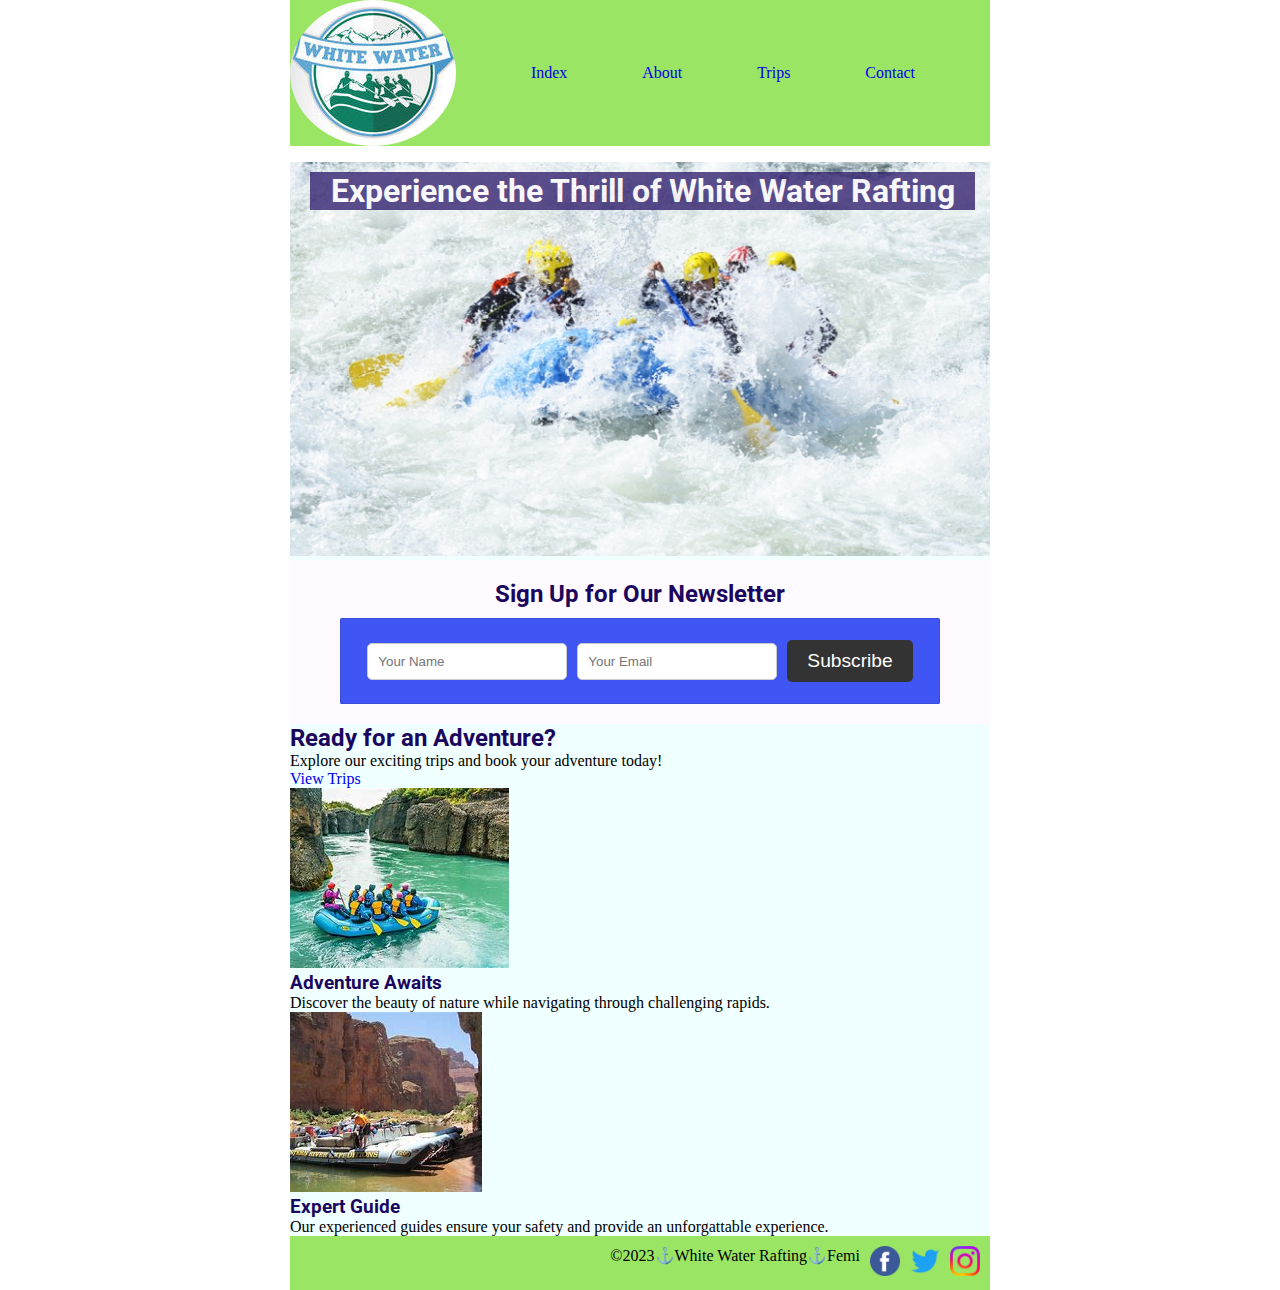
==== wwr/index.html @ ae91f204 "new" ====
<!DOCTYPE html>
<html lang="en">
<head>
    <meta charset="UTF-8">
    <meta name="viewport" content="width=device-width, initial-scale=1.0">
    <meta name="description" content="Femi Akorede WDD130 About Us Page">
    <meta name="author" content="Femi Akorede">
    <title>Whiite Water Rafting Adventures</title>
    <link rel="stylesheet" href="styles/rafting.css">
</head>
<body>
    <header class="header">
        <img src="images/logo.jpg" alt="Rafting site logo">
        <nav>
            <a href="index.html">Index</a>
            <a href="about.html">About</a>
            <a href="trips.html">Trips</a>
            <a href="contact.html">Contact</a>
        </nav>
    </header>
    <main>
       <section class="hero">
            <img src="images/friendly.jpg" alt="Rafting Adventure">
            <h1>Experience the Thrill of White Water Rafting</h1>
       </section>

       <section class="newsletter">
            <h2>Sign Up for Our Newsletter</h2>
            <form>
                <input type="text" placeholder="Your Name">
                <input type="text" placeholder="Your Email">
                <button type="submit">Subscribe</button> 
            </form>
       </section>

       <section class="call-to-action">
            <h2>Ready for an Adventure?</h2>
            <p>Explore our exciting trips and book your adventure today!</p>
            <a href="trips.html">View Trips</a>
       </section>

       <section class="grid-layout">
            <div class="grid-items">
                <img src="images/rating_experience1.jpeg" alt="Rafting Experience 1">
                <h3>Adventure Awaits</h3>
                <p>Discover the beauty of nature while navigating through challenging rapids.</p>
            </div>
            <div class="grid-items">
                <img src="images/rafting_experience2.jpeg" alt="Rafting Experience 2">
                <h3>Expert Guide</h3>
                <p>Our experienced guides ensure your safety and provide an unforgattable experience.</p>
            </div>
       </section>
    </main>

    <footer class="footer">
        <div class="social-icons">
        <p>©2023⚓White Water Rafting⚓Femi</p>
        <nav class="sociallinks">
            <a href="https://facebook.com">
                <img src="images/facebook.webp" alt="Facebook"> 
            </a>
            <a href="https://twitter.com">
                <img src="images/twitter.webp" alt="Twitter">
            </a>
            <a href="https://instagram.com">
                <img src="images/instagram.webp" alt="Instagram">
            </a>
        </nav>
        </div>
    </footer>  
</body>
</html>
---- wwr/styles/rafting.css ----
@import url("https://fonts.googleapis.com/css2?family=Mooli&family=Roboto:wght@300&display=swap");



:root {
    --primary-color: #1B065E;
    --secondary-color: #9BE564;
    --text-color: ;

    --heading-font: 'Roboto';
    --paragragh-font: 'Mooli' ;
}

* {
    margin: 0;
    padding: 0;
    box-sizing: border-box;
}

header, main, footer {
    max-width: 700px;
    margin: 0 auto;
}

h1 {
    font-family: var(--heading-font);
    color: #fffaff;
    text-align: center;
    background-color: var(--primary-color);
    opacity: .7;
}

h2, h3 {
    font-family: var(--heading-font);
    color: var(--primary-color);
    
}



.hero {
    position: relative;
    margin-top: 1rem;
}

.hero img {
    width: 100%;
    height: 100%;
    object-fit: cover;
}

.hero article {
    position: absolute;
    bottom: 10px;
    left: 5px;
    margin: 10px;
    border: 1px;
    padding: 10px;
    background-color: var(--secondary-color);
    opacity: .7;
   
}

.hero h1 {
    position: absolute;
    top: 10px;
    left: 20px;
}

.hero article img {
    width: 150px;
    height: auto;
    float: right;
    
}

a {
    text-decoration: none;
}

.header {
    display: grid;
    grid-template-columns: auto 1fr;
    align-items: center;
}

.header img{
    border-radius: 50%;
    
}
nav {
    display: flex;
    flex-direction: row;
    justify-content: space-evenly;
}

header, img, nav {
    background-color: #9BE564;
}

.a{
    text-align: center;
}

.adventures {
    display: flex;
    justify-content: space-around;
    padding: 10px;
    
}
.hero article{
    top:30%;
    height:36%;
}

.hero h1{
    text-align: center;
    width: 95%;
    
}

.adventure {
    text-align: center;
}

.adventure img {
    width: 150%;
    height: auto;
    max-width: 600px;
}

figcaption {
    margin-top: 10px;
}

.footer {
    background-color: #9BE564;
    padding: 10px;
}

.social-icons {
    display: flex;
    justify-content: flex-end;
}

.social-icons img {
    width: 30px;
    margin-left: 10px;
}

address {
    font-family: var(--paragragh-font);
    font-size: 1.rem;
    padding: 10px;
}

form {
    width: 600px;
    margin: 0 auto;
    padding: 1rem;
    border: 1px solid rgba(0, 0, 0, 0.1);
    border-radius: 0.1rem;
    background-color: #4056F4;
    display: grid;
}

legend {
    padding: 0.5rem;
    color: navy;
    font-size: 1.3rem;
}

.employee-profiles {
    display: flex;
    justify-content: space-around;
    align-items: center;
    margin: 20px 0;
}

.employee-profiles img {
    width: 200px;
    height: 200px;
    border-radius: 50%;
    box-shadow: 0 0 10px rgba(0, 0, 0, 0.1);
}

.employee-profiles p {
    margin-top: 10px;
    font-weight: bold;
    text-align: center;
}

legend {
    color: black;
}

fieldset {
    display: grid;
    grid-gap: .5rem;
    margin: 1rem;
    border: 1px solid rgba(0, 0, 0, 0);
    padding: 1rem;
}


.column1 {
    grid-template-columns: 3fr 1fr;
    margin: 0.5rem 0;
}

label {
    text-align: right;
    
}

button {
    margin: 1rem;
    background-color: var(--primary-color);
    color: #C2F970;
    border: none;
    border-radius: .5rem;
    padding: .75rem;
    font-size: 1.2rem;
}

button:hover {
    background-color: darkgreen;
}

main {
    background-color: azure;
}

.cta-section {
    padding: 20px;
}

.trip-image img {
    width: 600px;
    height: 300px;
}

.trip-info {
    padding: 10px;
}

table {
    width: 100%;
    border-collapse: collapse;
    margin-bottom: 20px;
}

th {
    background-color:#4056F4;
    padding: 12px;
    text-align: left;
    border-bottom: 2px solid #ccc;
}


td {
    padding: 10px;
    text-align: left;
    border-bottom: 1px solid #ccc;
}

.newsletter {
    background-color: #fffaff;
    padding: 20px;
    text-align: center;
}

.newsletter h2 {
    margin-bottom: 10px;
}

.newsletter form {
    display: flex;
    justify-content: center;
    align-items: center;
}

.newsletter input[type="text"] {
    padding: 10px;
    margin: 5px;
    width: 200px;
    border: 1px solid #ccc;
    border-radius: 5px;
}

.newsletter button {
    padding: 10px 20px;
    margin: 5px;
    background-color: #333;
    color: #fff;
    border: none;
    border-radius: 5px;
    cursor: pointer;
}

.newsletter button:hover {
    background-color: #555;
}
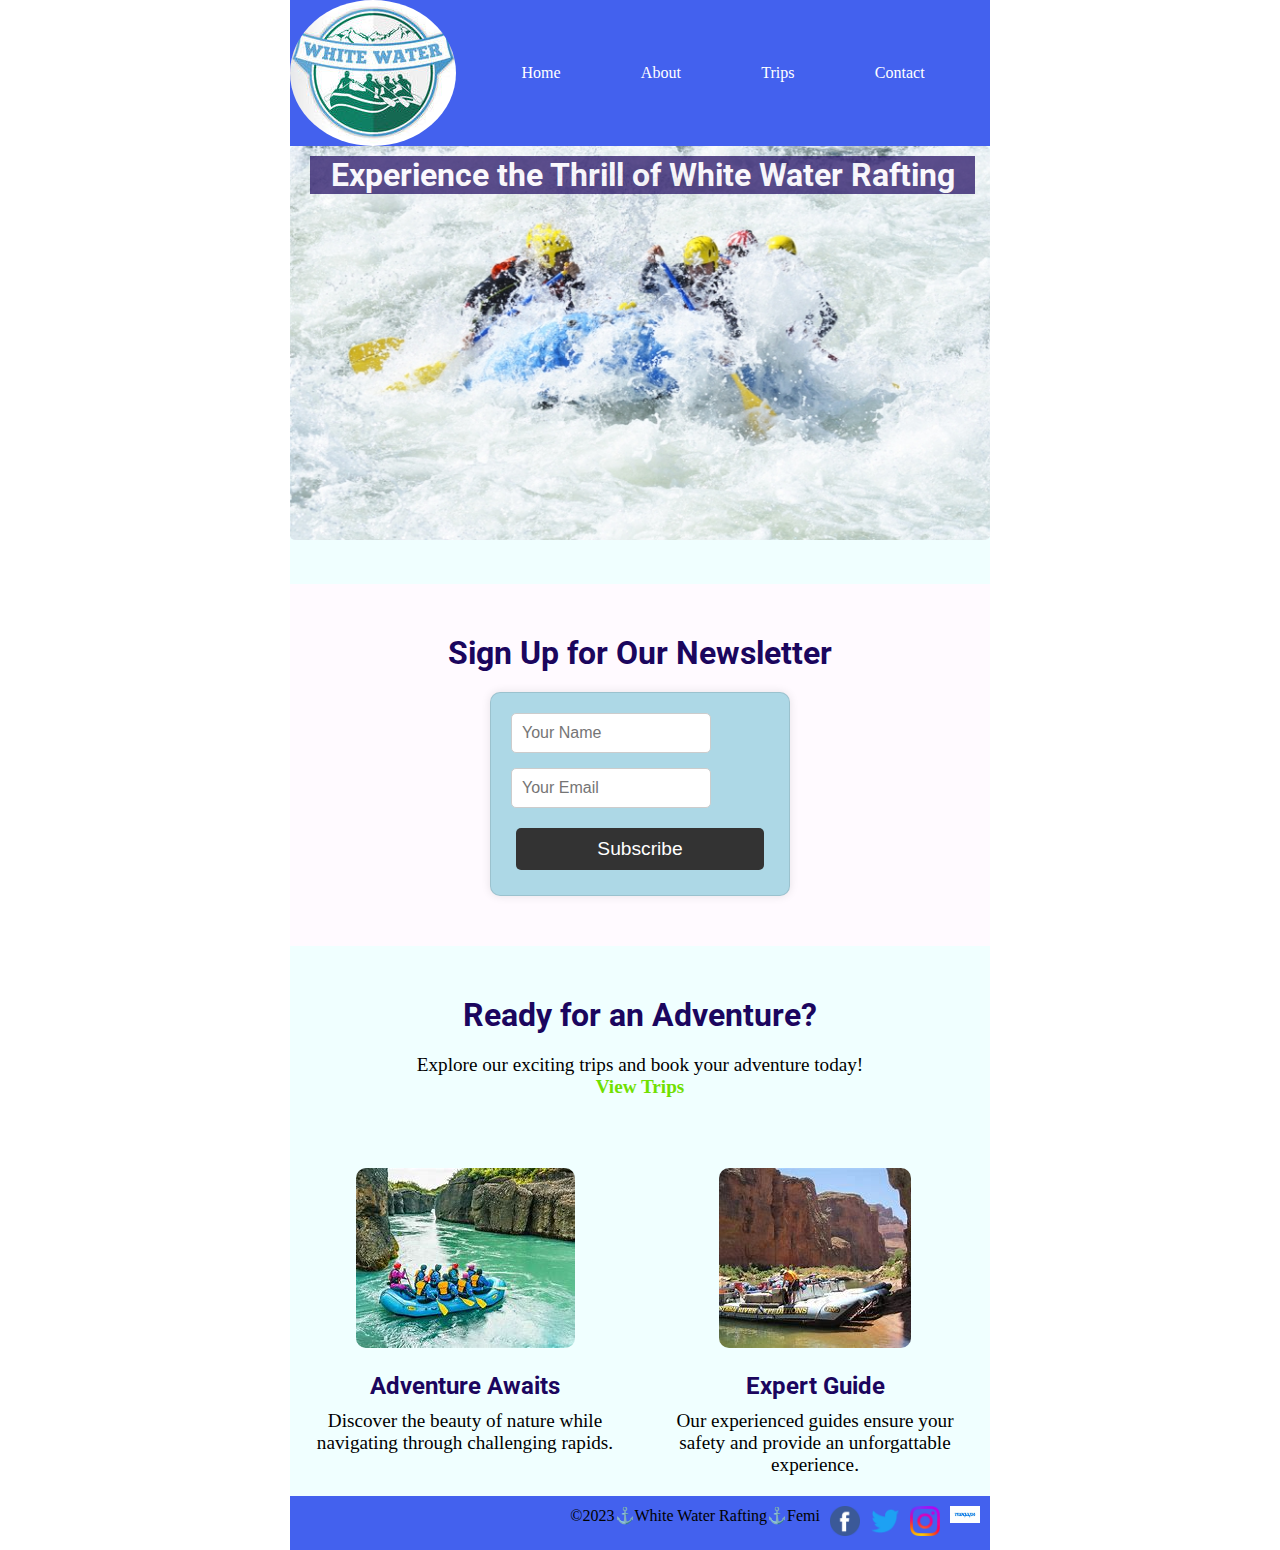
==== commit 8d92da8e: "Final project" ====
--- a/wwr/index.html
+++ b/wwr/index.html
@@ -12,7 +12,7 @@
     <header class="header">
         <img src="images/logo.jpg" alt="Rafting site logo">
         <nav>
-            <a href="index.html">Index</a>
+            <a href="index.html">Home</a>
             <a href="about.html">About</a>
             <a href="trips.html">Trips</a>
             <a href="contact.html">Contact</a>
@@ -32,7 +32,6 @@
                 <button type="submit">Subscribe</button> 
             </form>
        </section>
-
        <section class="call-to-action">
             <h2>Ready for an Adventure?</h2>
             <p>Explore our exciting trips and book your adventure today!</p>
@@ -57,14 +56,19 @@
         <div class="social-icons">
         <p>©2023⚓White Water Rafting⚓Femi</p>
         <nav class="sociallinks">
-            <a href="https://facebook.com">
+            <a href="https://web.facebook.com/abiola.akorede.146" target="_blank">
                 <img src="images/facebook.webp" alt="Facebook"> 
             </a>
-            <a href="https://twitter.com">
+            <a href="https://twitter.com" target="_blank">
                 <img src="images/twitter.webp" alt="Twitter">
             </a>
-            <a href="https://instagram.com">
+            <a href=https://www.instagram.com/f.m_abiola target="_blank">
                 <img src="images/instagram.webp" alt="Instagram">
+            </a>
+        </nav>
+        <nav>
+            <a href="https://app.moqups.com/unsaved/c7d322ea/edit/page/ad64222d5" target="_blank">
+                <img src="images/moqups.jpeg" alt="wireframe">
             </a>
         </nav>
         </div>
--- a/wwr/styles/rafting.css
+++ b/wwr/styles/rafting.css
@@ -4,8 +4,7 @@
 
 :root {
     --primary-color: #1B065E;
-    --secondary-color: #9BE564;
-    --text-color: ;
+    --secondary-color: #4361ee;
 
     --heading-font: 'Roboto';
     --paragragh-font: 'Mooli' ;
@@ -17,6 +16,8 @@
     box-sizing: border-box;
 }
 
+/* home page design */
+
 header, main, footer {
     max-width: 700px;
     margin: 0 auto;
@@ -36,17 +37,53 @@
     
 }
 
-
-
+/*Styles for header */
+.header {
+    display: grid;
+    grid-template-columns: auto 1fr;
+    align-items: center;
+}
+
+.header img{
+    border-radius: 50%;
+    
+}
+
+.header nav a {
+    color: white;
+    margin: 0 15px;
+}
+
+.header nav a:hover {
+    text-decoration: underline;
+}
+nav {
+    display: flex;
+    flex-direction: row;
+    justify-content: space-evenly;
+}
+
+header, img, nav {
+    background-color: var(--secondary-color);
+
+}
+
+.a{
+    text-align: center;
+}
+
+
+/* Hero section styles */
 .hero {
     position: relative;
-    margin-top: 1rem;
+    margin-bottom: 40px;
+    text-align: center;
 }
 
 .hero img {
     width: 100%;
-    height: 100%;
-    object-fit: cover;
+    height: auto;
+    border-radius: 5px;
 }
 
 .hero article {
@@ -56,15 +93,19 @@
     margin: 10px;
     border: 1px;
     padding: 10px;
-    background-color: var(--secondary-color);
+    background-color: white;
     opacity: .7;
-   
-}
-
+}
+
+.hero article p {
+    font-size: large;
+    font-weight: bolder;
+}
 .hero h1 {
     position: absolute;
     top: 10px;
     left: 20px;
+    font-size: 2em;
 }
 
 .hero article img {
@@ -74,40 +115,6 @@
     
 }
 
-a {
-    text-decoration: none;
-}
-
-.header {
-    display: grid;
-    grid-template-columns: auto 1fr;
-    align-items: center;
-}
-
-.header img{
-    border-radius: 50%;
-    
-}
-nav {
-    display: flex;
-    flex-direction: row;
-    justify-content: space-evenly;
-}
-
-header, img, nav {
-    background-color: #9BE564;
-}
-
-.a{
-    text-align: center;
-}
-
-.adventures {
-    display: flex;
-    justify-content: space-around;
-    padding: 10px;
-    
-}
 .hero article{
     top:30%;
     height:36%;
@@ -116,58 +123,31 @@
 .hero h1{
     text-align: center;
     width: 95%;
-    
-}
-
-.adventure {
-    text-align: center;
-}
-
-.adventure img {
-    width: 150%;
-    height: auto;
-    max-width: 600px;
-}
-
-figcaption {
-    margin-top: 10px;
-}
-
-.footer {
-    background-color: #9BE564;
-    padding: 10px;
-}
-
-.social-icons {
-    display: flex;
-    justify-content: flex-end;
-}
-
-.social-icons img {
-    width: 30px;
-    margin-left: 10px;
-}
-
+}
+
+/* address on contact page */
 address {
     font-family: var(--paragragh-font);
-    font-size: 1.rem;
-    padding: 10px;
-}
-
-form {
-    width: 600px;
+    font-size: 1rem;
+    padding: 10px;
+    text-align: center;
+}
+
+/* styles for the map container */
+.map {
+    width: 100%;
+    max-width: 400px;
     margin: 0 auto;
-    padding: 1rem;
-    border: 1px solid rgba(0, 0, 0, 0.1);
-    border-radius: 0.1rem;
-    background-color: #4056F4;
-    display: grid;
-}
-
-legend {
-    padding: 0.5rem;
-    color: navy;
-    font-size: 1.3rem;
+    margin-top: 20px;
+    border: 1px solid #ccc;
+    border-radius: 10px;
+    overflow: hidden;
+}
+
+.map iframe {
+    width: 100%;
+    height: 300px;
+    border: none;
 }
 
 .employee-profiles {
@@ -190,27 +170,104 @@
     text-align: center;
 }
 
+a {
+    text-decoration: none;
+}
+
+/* Styles for the History and Adventure sections */
+h2.a {
+    font-size: 2em;
+    margin-bottom: 20px;
+    margin-top: 10px;
+}
+
+.adventures {
+    display: flex;
+    justify-content: space-around;
+    padding: 10px;
+    
+}
+
+.adventure {
+    text-align: center;
+}
+
+.adventure img {
+    width: 100%;
+    height: auto;
+    max-width: 600px;
+    border-radius: 10px;
+}
+
+figcaption {
+    margin-top: 10px;
+}
+
+/* Styles for footer */
+footer {
+    background-color: #4361ee;
+    padding: 10px;
+}
+
+.social-icons {
+    display: flex;
+    justify-content: flex-end;
+}
+
+.social-icons img {
+    width: 30px;
+    margin-left: 10px;
+}
+
+
+
+/* Styles for the form on contact page */
+form {
+    width: 100%;
+    max-width: 600px;
+    margin: 0 auto;
+    padding: 20px;
+    border: 1px solid rgba(0, 0, 0, 0.1);
+    border-radius: 10px;
+    background-color: lightblue;
+    box-shadow: 0 0 10px 0 rgba(0, 0, 0, 0.1);
+   
+}
+
+fieldset {
+    border: none;
+    margin: 0;
+    padding: 0;
+}
+
 legend {
-    color: black;
-}
-
-fieldset {
-    display: grid;
-    grid-gap: .5rem;
-    margin: 1rem;
-    border: 1px solid rgba(0, 0, 0, 0);
-    padding: 1rem;
-}
-
-
-.column1 {
-    grid-template-columns: 3fr 1fr;
-    margin: 0.5rem 0;
+    font-size: 1.2em;
+    font-weight: bold;
+    margin-bottom: 20px;
+}
+
+.form-item {
+    margin-bottom: 20px;
 }
 
 label {
-    text-align: right;
-    
+    font-weight: bold;
+    display: block;
+    margin-bottom: 5px;
+}
+
+input[type="text"],
+input[type="email"],
+textarea {
+    width: 100%;
+    padding: 10px;
+    font-size: 16px;
+    border: 1px solid #ccc;
+    border-radius: 5px;
+}
+
+input[type="radio"] {
+    margin-right: 5px;
 }
 
 button {
@@ -231,18 +288,67 @@
     background-color: azure;
 }
 
+/* Style for call for action*/
 .cta-section {
+    padding: 50px 0;
+    text-align: center;
+    background-color: #f8f8f8;
+}
+
+.cta-section h2 {
+    font-size: 2em;
+    margin-bottom: 20px;
+}
+.cta-section p {
+    font-size: 1.2em;
+}
+
+.cta-section a {
+    color: #70e000;
+    text-decoration: none;
+    font-weight: bold;
+    transition: color 0.3s ease;
+}
+
+.cta-section a:hover {
+    color: blueviolet;
+}
+
+/* Styles for the Trips sections */
+.trip {
+    display: flex;
+    flex-direction: column;
+    margin: 50px 0;
+}
+
+.trip-info {
     padding: 20px;
+    text-align: center;
+    border-radius: 10px;
+    box-shadow: 0 0 10px 0 rgba(0, 0, 0, 0.1);
+}
+
+.trip-info h2 {
+    font-size: 1.8em;
+    margin-bottom: 10px;
+}
+
+.trip-info p {
+    font-size: 1.2em;
+}
+
+.trip-image {
+    margin-top: 20px;
 }
 
 .trip-image img {
     width: 600px;
-    height: 300px;
-}
-
-.trip-info {
-    padding: 10px;
-}
+    height: auto;
+    border-radius: 10px;
+    box-shadow: 0 0 10px rgba(0, 0, 0, 0.1);
+}
+
+/* Style for Table */
 
 table {
     width: 100%;
@@ -264,28 +370,32 @@
     border-bottom: 1px solid #ccc;
 }
 
+/* Styles for newsletter section */
 .newsletter {
     background-color: #fffaff;
-    padding: 20px;
+    padding: 50px 0;
     text-align: center;
 }
 
 .newsletter h2 {
-    margin-bottom: 10px;
+    font-size: 2em;
+    margin-bottom: 20px;
 }
 
 .newsletter form {
     display: flex;
-    justify-content: center;
-    align-items: center;
+    flex-direction: column;
+    max-width: 300px;
+    margin: 0 auto;
 }
 
 .newsletter input[type="text"] {
     padding: 10px;
-    margin: 5px;
+    margin-bottom: 15px;
     width: 200px;
     border: 1px solid #ccc;
     border-radius: 5px;
+    font-size: 16px;
 }
 
 .newsletter button {
@@ -296,8 +406,64 @@
     border: none;
     border-radius: 5px;
     cursor: pointer;
+    transition: background-color 0.3s ease;
 }
 
 .newsletter button:hover {
     background-color: #555;
+}
+
+/* Styles for the call-to-action section */
+.call-to-action {
+    text-align: center;
+    padding: 50px 0;
+}
+
+.call-to-action h2 {
+    font-size: 2em;
+    margin-bottom: 20px;
+}
+
+.call-to-action p {
+    font-size: 1.2em;
+    border-bottom: 20px;
+}
+
+.call-to-action a {
+    font-size: 1.2em;
+    text-decoration: none;
+    color: #70e000;
+    font-weight: bold;
+}
+
+.call-to-action a:hover {
+    color: aqua;
+}
+
+/* Styles for grid-layout section */
+.grid-layout {
+    display: flex;
+    justify-content: space-around;
+}
+
+.grid-items {
+    flex: 1 1 300px;
+    margin: 20px;
+    text-align: center;
+}
+
+.grid-items img {
+    width: auto;
+    height: auto;
+    border-radius: 10px;
+    margin-bottom: 20px;
+}
+
+.grid-items h3 {
+    font-size: 1.5em;
+    margin-bottom: 10px;
+}
+
+.grid-items p {
+    font-size: 1.2em;
 }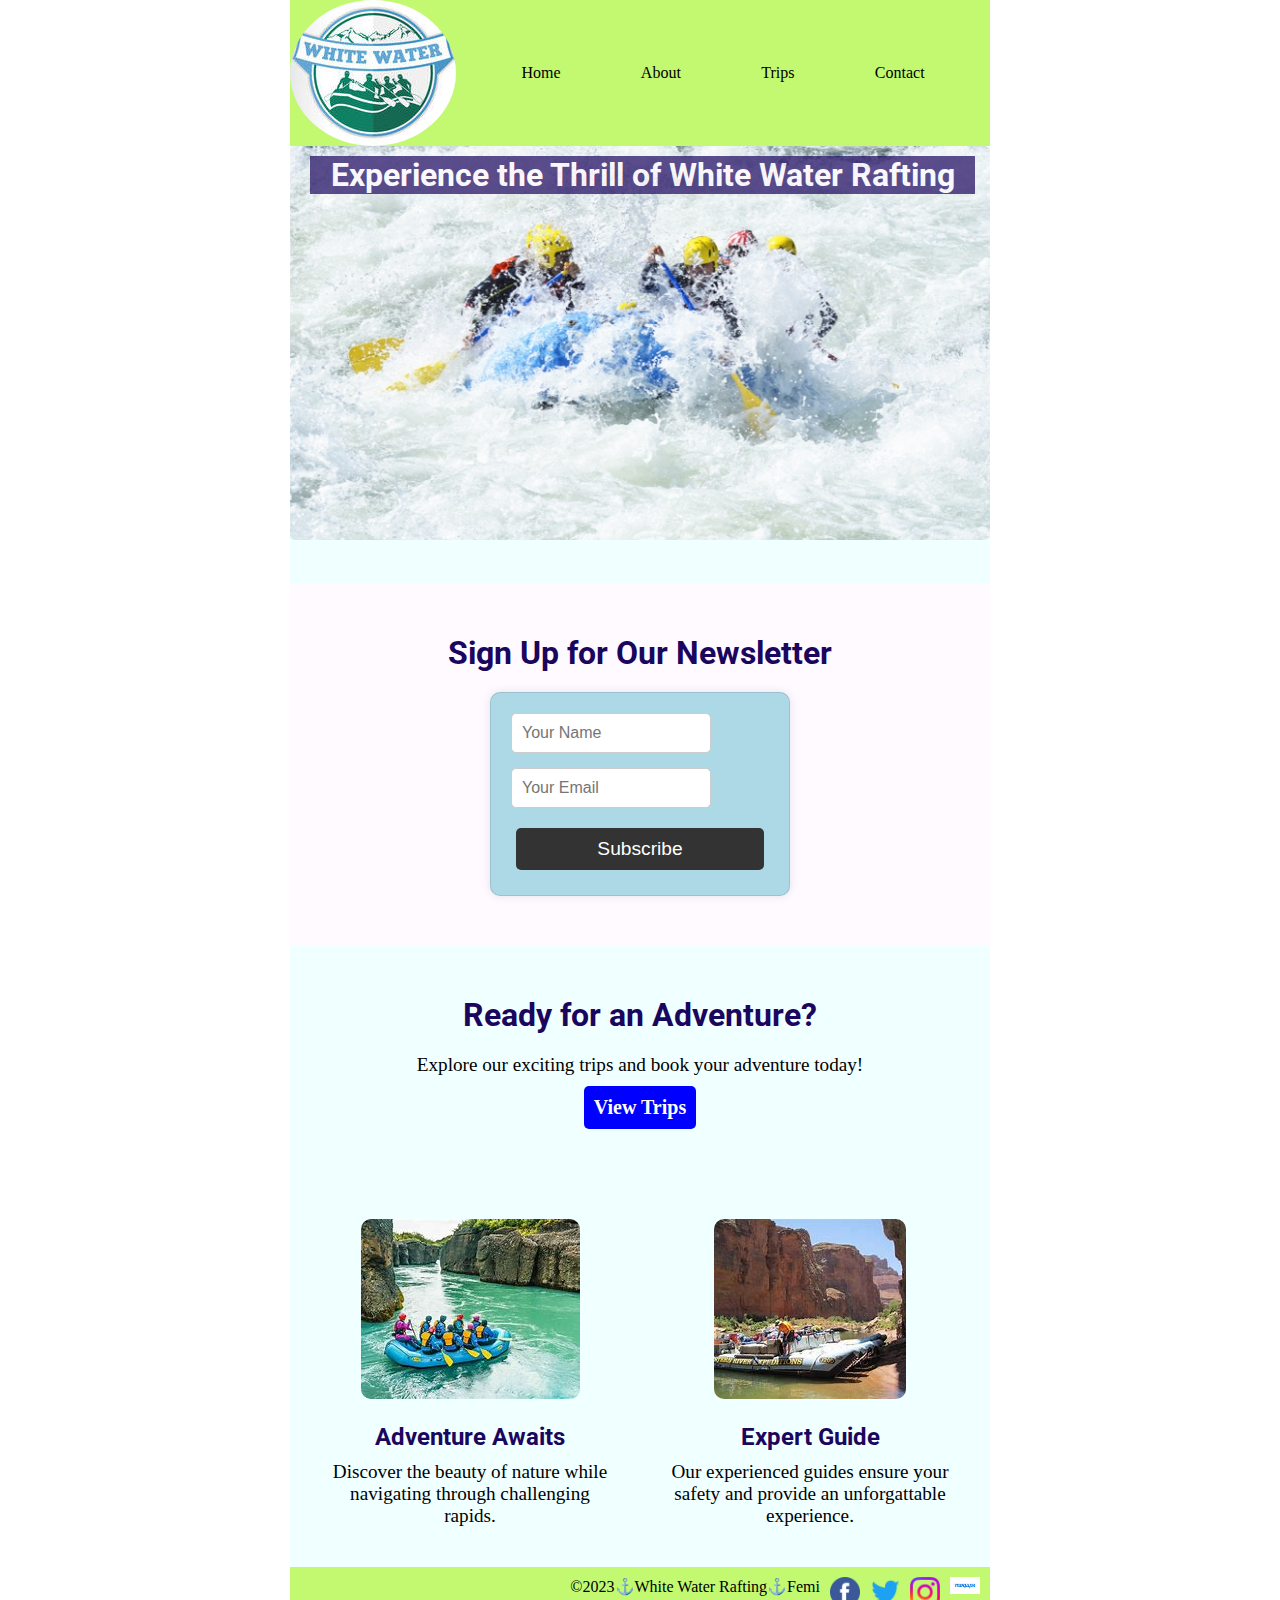
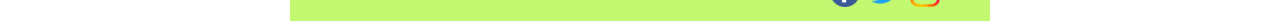
==== commit 2dee9e65: "New Final Project" ====
--- a/wwr/index.html
+++ b/wwr/index.html
@@ -5,7 +5,7 @@
     <meta name="viewport" content="width=device-width, initial-scale=1.0">
     <meta name="description" content="Femi Akorede WDD130 About Us Page">
     <meta name="author" content="Femi Akorede">
-    <title>Whiite Water Rafting Adventures</title>
+    <title>White Water Rafting</title>
     <link rel="stylesheet" href="styles/rafting.css">
 </head>
 <body>
@@ -35,7 +35,7 @@
        <section class="call-to-action">
             <h2>Ready for an Adventure?</h2>
             <p>Explore our exciting trips and book your adventure today!</p>
-            <a href="trips.html">View Trips</a>
+            <a href="trips.html" class="button">View Trips</a>
        </section>
 
        <section class="grid-layout">
@@ -67,7 +67,7 @@
             </a>
         </nav>
         <nav>
-            <a href="https://app.moqups.com/unsaved/c7d322ea/edit/page/ad64222d5" target="_blank">
+            <a href=https://share.balsamiq.com/c/hGLsC1zH4fW5WYTDw3Yebu.png target="_blank">
                 <img src="images/moqups.jpeg" alt="wireframe">
             </a>
         </nav>
--- a/wwr/styles/rafting.css
+++ b/wwr/styles/rafting.css
@@ -50,7 +50,7 @@
 }
 
 .header nav a {
-    color: white;
+    color: black;
     margin: 0 15px;
 }
 
@@ -64,7 +64,7 @@
 }
 
 header, img, nav {
-    background-color: var(--secondary-color);
+    background-color: #C2F970;
 
 }
 
@@ -126,6 +126,10 @@
 }
 
 /* address on contact page */
+.contact-us h1 {
+    color: black;
+    background-color: lightblue;
+}
 address {
     font-family: var(--paragragh-font);
     font-size: 1rem;
@@ -205,7 +209,7 @@
 
 /* Styles for footer */
 footer {
-    background-color: #4361ee;
+    background-color: #C2F970;
     padding: 10px;
 }
 
@@ -304,7 +308,6 @@
 }
 
 .cta-section a {
-    color: #70e000;
     text-decoration: none;
     font-weight: bold;
     transition: color 0.3s ease;
@@ -357,7 +360,7 @@
 }
 
 th {
-    background-color:#4056F4;
+    background-color: lightblue;
     padding: 12px;
     text-align: left;
     border-bottom: 2px solid #ccc;
@@ -430,9 +433,9 @@
 }
 
 .call-to-action a {
-    font-size: 1.2em;
+    font-size: 20px;
     text-decoration: none;
-    color: #70e000;
+    color: white;
     font-weight: bold;
 }
 
@@ -440,10 +443,28 @@
     color: aqua;
 }
 
+.button {
+    display: inline-block;
+    text-align: center;
+    background-color: blue;
+    color: white;
+    padding: 10px;
+    font-size: 16px;
+    margin-top: 10px;
+    border-radius: 5px;
+}
+
+.button:hover {
+    background-color: darkgreen;
+}
+
 /* Styles for grid-layout section */
 .grid-layout {
-    display: flex;
-    justify-content: space-around;
+    display: grid;
+    grid-template-columns: 1fr 1fr;
+    gap: 20px;
+    padding: 20px;
+    
 }
 
 .grid-items {
